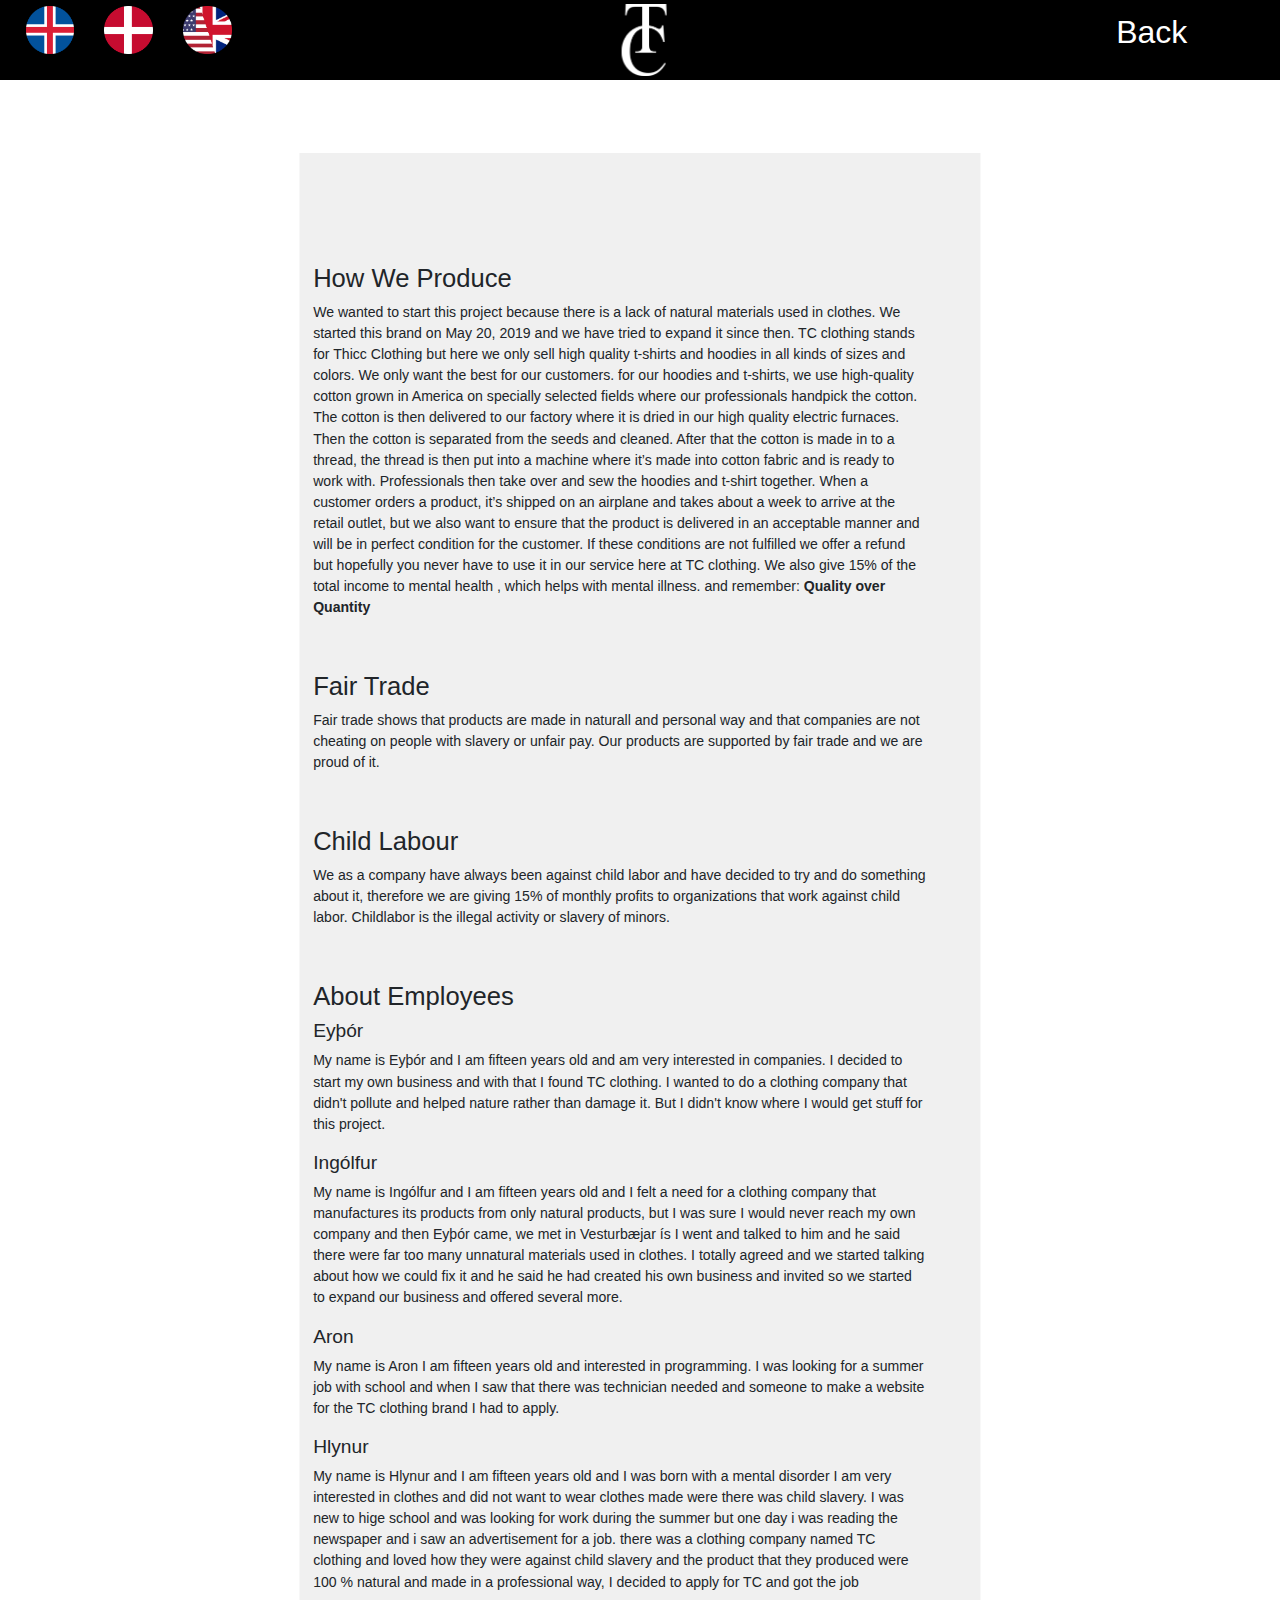
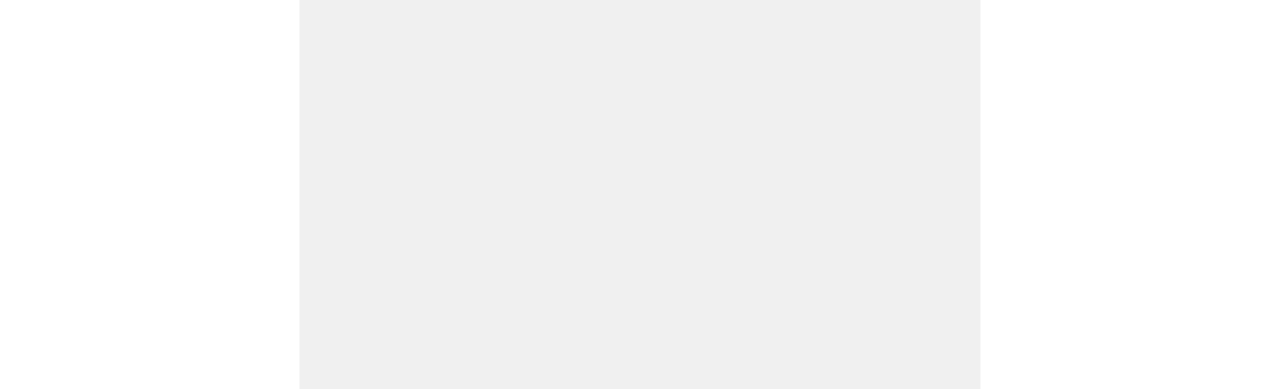
==== About.html @ dcea783c "Fixed positioning problem" ====
<!DOCTYPE html>
<html>
	<head>
		<title>TC Clothing</title>
		<link rel="stylesheet" href="CSS/AboutPageStyle.css">
		<link rel="stylesheet" href="https://stackpath.bootstrapcdn.com/bootstrap/4.3.1/css/bootstrap.min.css" integrity="sha384-ggOyR0iXCbMQv3Xipma34MD+dH/1fQ784/j6cY/iJTQUOhcWr7x9JvoRxT2MZw1T" crossorigin="anonymous">
		<meta name="viewport" content="width=device-width, initial-scale=1.0">
		<meta charset="UTF-8">
	</head>
	<body onload="onLoadAbout()">
		
		<div class="container">
			<div id="body">
				<div id="production">
					<h2 id="productionHeader">How We Produce</h2>
					<p id="productionText">We wanted to start this project because there is a lack of natural materials used in clothes.
					we started this brand on May 20, 2019 and we have tried to expand it since then. TC clothing stands for thicc clothing but here we only sell high quality t-shirts and hoodies in all kinds of sizes and colors.
					we only want the best for our customers. for our hoodies and t-shirts, we use high-quality cotton grown in America on specially selected fields where our professional handpick the cotton. the cotton is then delivered to our factory where it is dried in our high quality electric furnaces. Then the cotton is separated from the seeds and cleaned. After that the cotton is made in to a thread, the thread is then put into a machine where it’s made into cotton fabric and is ready to work with. Professionals then take over and sew the hoodies and t-shirt together. When a customer orders a product, it’s shipped on an airplane and takes about a week to arrive at the retail outlet, but we also want to ensure that the product is delivered in an acceptable manner and will be in perfect condition for the customer. If these conditions are not fulfilled we offer a refund but hopefully you never have to use it in our service here at TC clothing.
					We also give 15% of the total income to mental health
					, which helps with mental illness.
					and remember: <b>quality over quantity</b></p>
				</div>
				<div id="fairTrade">
					<h2 id="fairTradeHeader">Fair Trade</h2>
					<p id="fairTradeText">Fair trade shows that products are made in naturall and personal way 
					and that companies are not cheating on people with slavery or unfair 
					pay. Our products are supported  by fair trade and we are proud of it.</p>
				</div>
				<div id="labour">
					<h2 id="labourHeader">Child Labour</h2>
					<p id="labourText">We as a company have always been against child labor and have decided to try and do something about it, therefore we are giving 15% of monthly profits to organizations that work against child labor. Childlabor is the illegal activity or slavery of minors.</p>
				</div>
				<div id="introduction">
					<h2 id="aboutEmployees">About Employees</h2>
					<div id="eydor">
						<h3>Eyþór</h3>
						<p id="eydorText">My name is Eyþór and I am fifteen years old and am very interested in companies. I decided to start my own business and with that I found TC clothing. I wanted to do a clothing company that didn't pollute and helped nature rather than damage it. But I didn't know where I would get stuff for this project.</p>
					</div>
					<div id="ingolfur">
						<h3>Ingólfur</h3>
						<p id="ingolfurText">My name is Ingólfur and I am fifteen years old and I felt a need for a clothing company that manufactures its products from only natural products, but I was sure I would never reach my own company and then Eyþór came, we met in Vesturbæjar ís  I went and talked to him and he said there were far too many unnatural materials used in clothes. I totally agreed and we started talking about how we could fix it and he said he had created his own business and invited so we started to expand our business and offered several more.</p>
					</div>
					<div id="aron">
						<h3>Aron</h3>
						<p id="aronText">My name is Aron I am fifteen years old and interested in programming. I was looking for a summer job with  school and when I saw that there was technician needed and someone to make a website for the TC clothing brand I had to apply.</p>
					</div>
					<div id="hlynur">
						<h3>Hlynur</h3>
						<p id="hlynurText">My name is Hlynur and I am fifteen and I was born with a mental disorder I am very interested in clothes and do not want to wear clothes made by children at no pay. I was new to primary school and was looking for work during the summer and went to Alfreð and started  looking for a job and read about TC clothing and loved  how they talked about the brand and the design of the clothes I decided to apply for TC and got the job</p>
					</div>
				</div>
			</div>
		</div>
		
		<div class="container">
			<div id="navigationBar">
				<img id="logo" src="Myndir/TCLogo.png">
				
				<div id="language">
					<img id="icelandic" src="Myndir/IcelandFlagCircle.png" onclick="ChangeLanguage(2)">
					<img id="danish" src="Myndir/DanishFlagCircle.png" onclick="ChangeLanguage(3)" >
					<img id="english" src="Myndir/BritishSlashMuricanFlagCircle.png" onclick="ChangeLanguage(1)">	
				</div>
				
				<a href="index.html">
					<div id="backButton">
						<h1 id="backButtonText">Back</h1>
					</div>
				</a>
			</div>
		</div>
		<script src="LanguageManager.js"></script>
	</body>
</html>
---- CSS/AboutPageStyle.css ----
body
{	
	height:100%;
	overflow-x:hidden;
	overflow-y:auto;
}

body::-webkit-scrollbar {
    width: 0px;
}

#navigationBar
{
	background-color:rgb(0,0,0);
	position:absolute;
	top:0;
	right:0;
	left:0;
}

#body
{
	background-color:rgb(240,240,240);
	width:53.2%;
	height:204vh;
	position:absolute;
	top:119%;
	bottom:0%;
	right:50%;
	margin:auto;
	
	transform:translate(50%, 0%);
}


#logo
{	
	margin: 0.3%;
	width:3.5%;
	position: relative;
	top: 50%;
	left: 50%;
  
	transform: translate(-50%, 0%);

}

#backButton
{
	position:absolute;
	width:12%;
	top:16%;
	right:2%;
}

a
{
	text-decoration:none;
}

#backButton h1
{	
	font-family:helvetica;
	font-size:2.5vw;
	color:white;
	position: relative;
	top: 50%;
	left: 50%;
  
	transform: translate(-40%, 0%);
}

#language
{
	position:absolute;
	top:7%;
	left:0;
}

#language img
{
	width:3.8%;
	position:relative;
}

#english
{	
	left:6%;
}

#icelandic
{
	left:2%;
}

#danish
{
	left:4%;
}

#production
{
	position:relative;
	top:6%;
}

#production p
{
	width:90%;
	font-size:1.1vw;
	font-family:Helvetica;
	position:relative;
	right:-2%;
}

#production h2
{
	font-size:2vw;
	font-family:Helvetica;
	position:relative;
	right:-2%;
}

#fairTrade
{
	position:relative;
	top:8%;
}

#fairTrade h2
{
	font-size:2vw;
	font-family:Helvetica;
	position:relative;
	right:-2%;
}

#fairTrade p
{	
	width:90%;
	font-size:1.1vw;
	font-family:Helvetica;
	position:relative;
	right:-2%;
}

#labour
{
	position:relative;
	top:10%;
}

#labour h2
{
	font-size:2vw;
	font-family:Helvetica;
	position:relative;
	right:-2%;
}

#labour p
{	
	width:90%;
	font-size:1.1vw;
	font-family:Helvetica;
	position:relative;
	right:-2%;
}

#introduction
{
	position:relative;
	bottom:-12%;
}

#introduction h2
{
	font-size:2vw;
	font-family:Helvetica;
	position:relative;
	right:-2%;
}

#introduction h3
{
	font-size:1.5vw;
	font-family:Helvetica;
	position:relative;
	right:-2%;
}

#introduction p
{
	font-size:1.1vw;
	width:90%;
	font-family:Helvetica;
	position:relative;
	right:-2%;
	
}
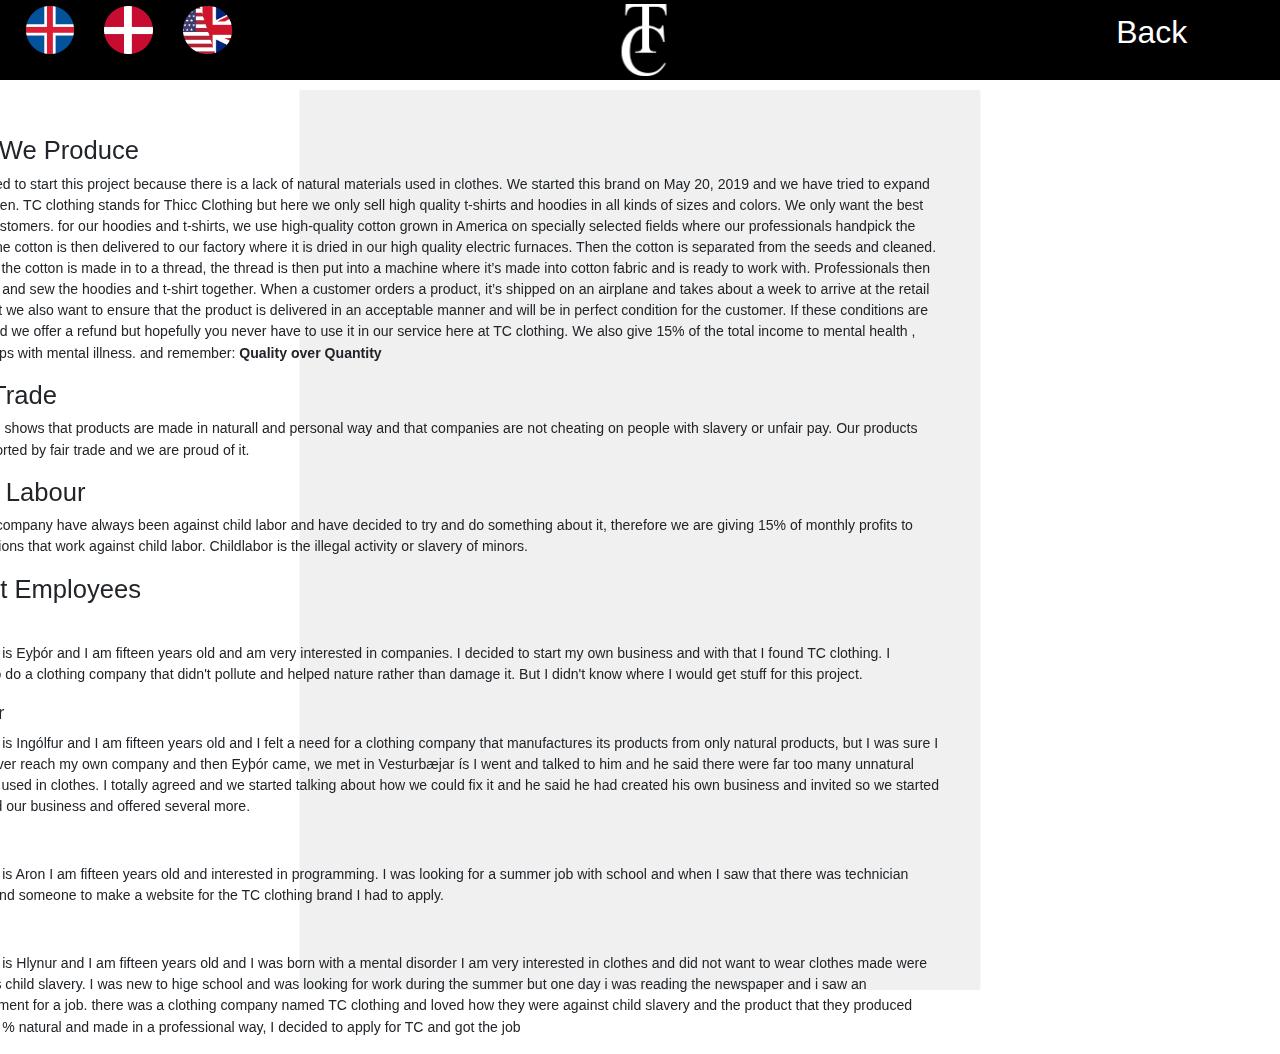
==== commit 5fdb984e: "fixed the About Page" ====
--- a/About.html
+++ b/About.html
@@ -9,8 +9,8 @@
 	</head>
 	<body onload="onLoadAbout()">
 		
-		<div class="container">
-			<div id="body">
+		<div id="body"></div>
+		<div class="container" id="container">
 				<div id="production">
 					<h2 id="productionHeader">How We Produce</h2>
 					<p id="productionText">We wanted to start this project because there is a lack of natural materials used in clothes.
@@ -49,7 +49,6 @@
 						<p id="hlynurText">My name is Hlynur and I am fifteen and I was born with a mental disorder I am very interested in clothes and do not want to wear clothes made by children at no pay. I was new to primary school and was looking for work during the summer and went to Alfreð and started  looking for a job and read about TC clothing and loved  how they talked about the brand and the design of the clothes I decided to apply for TC and got the job</p>
 					</div>
 				</div>
-			</div>
 		</div>
 		
 		<div class="container">
--- a/CSS/AboutPageStyle.css
+++ b/CSS/AboutPageStyle.css
@@ -12,19 +12,26 @@
 #navigationBar
 {
 	background-color:rgb(0,0,0);
-	position:absolute;
+	position:fixed;
 	top:0;
 	right:0;
 	left:0;
 }
 
+#container
+{
+	position: absolute;
+	right: 18.5%;
+	top: 15%;
+}
+
 #body
 {
 	background-color:rgb(240,240,240);
 	width:53.2%;
-	height:204vh;
-	position:absolute;
-	top:119%;
+	height:100%;
+	position:fixed;
+	top:20%;
 	bottom:0%;
 	right:50%;
 	margin:auto;
